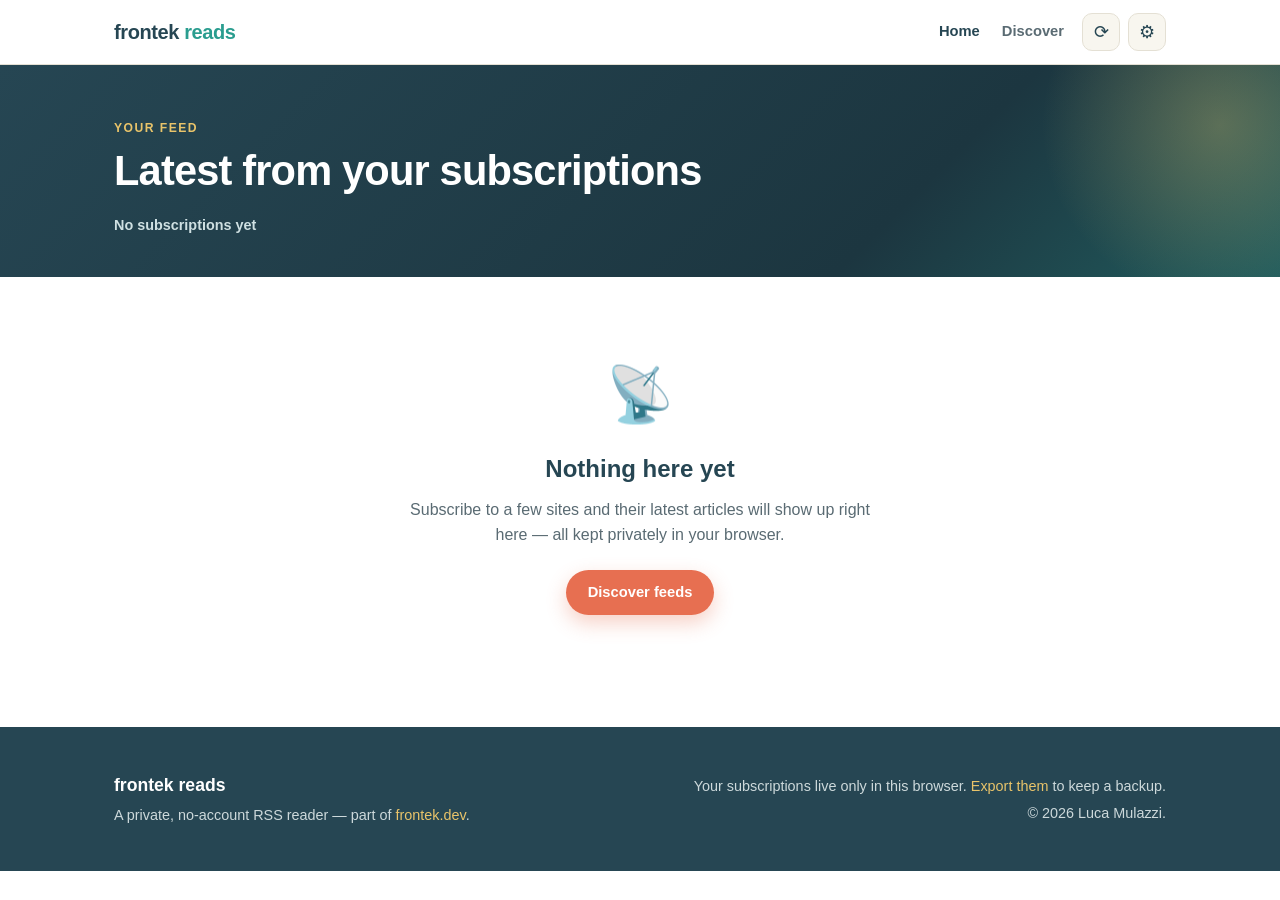
==== index.html @ 80da438f "v1" ====
<!DOCTYPE html>
<html lang="en">
<head>
  <meta charset="UTF-8" />
  <meta name="viewport" content="width=device-width, initial-scale=1.0" />
  <title>frontek reads — your private RSS reader</title>
  <meta name="description" content="A minimal RSS/Atom reader. Search and subscribe to your favourite sites and read their latest articles in one feed. Everything is stored in your browser — no account, no server." />

  <!-- Favicon -->
  <link rel="icon" type="image/svg+xml" href="assets/favicon.svg" />
  <link rel="apple-touch-icon" href="assets/og-image.svg" />
  <meta name="theme-color" content="#264653" />

  <!-- Open Graph / social preview -->
  <meta property="og:type" content="website" />
  <meta property="og:site_name" content="frontek reads" />
  <meta property="og:title" content="frontek reads — your private RSS reader" />
  <meta property="og:description" content="Search and subscribe to your favourite sites and read their latest articles in one feed. Stored in your browser — no account, no server." />
  <meta property="og:url" content="https://feeds.frontek.dev/" />
  <meta property="og:image" content="https://feeds.frontek.dev/assets/og-image.svg" />
  <meta property="og:image:width" content="1200" />
  <meta property="og:image:height" content="630" />
  <meta name="twitter:card" content="summary_large_image" />
  <meta name="twitter:title" content="frontek reads — your private RSS reader" />
  <meta name="twitter:description" content="Subscribe to your favourite sites and read them in one feed. Stored in your browser." />
  <meta name="twitter:image" content="https://feeds.frontek.dev/assets/og-image.svg" />

  <link rel="canonical" href="https://feeds.frontek.dev/" />
  <link rel="stylesheet" href="css/style.css?v=3" />
</head>
<body>

  <!-- ============ NAV ============ -->
  <header class="nav" id="top">
    <div class="container nav__inner">
      <a class="nav__brand" href="#home">frontek <span>reads</span></a>
      <nav class="nav__links" id="navLinks">
        <a href="#home" data-view="home" class="is-active">Home</a>
        <a href="#discover" data-view="discover">Discover</a>
      </nav>
      <div class="nav__actions">
        <button class="iconbtn" id="btnRefresh" title="Refresh all feeds" aria-label="Refresh">⟳</button>
        <button class="iconbtn" id="btnSettings" title="Settings" aria-label="Settings">⚙</button>
        <button class="nav__toggle" id="navToggle" aria-label="Toggle menu">☰</button>
      </div>
    </div>
  </header>

  <!-- ============ HOME VIEW ============ -->
  <main id="view-home" class="view">
    <section class="feedhead">
      <div class="container">
        <p class="section__kicker">Your feed</p>
        <h1 class="feedhead__title">Latest from your subscriptions</h1>
        <div class="feedhead__bar">
          <span class="feedhead__count" id="feedCount">No subscriptions yet</span>
          <div class="feedhead__filters" id="sourceFilters"><!-- source chips injected --></div>
        </div>
      </div>
    </section>

    <section class="container feedbody">
      <!-- Empty state -->
      <div class="empty" id="emptyState">
        <div class="empty__ico">📡</div>
        <h2>Nothing here yet</h2>
        <p>Subscribe to a few sites and their latest articles will show up right here — all kept privately in your browser.</p>
        <a class="btn btn--primary" href="#discover" data-view="discover">Discover feeds</a>
      </div>

      <!-- Status / loading line -->
      <p class="feedstatus" id="feedStatus" hidden></p>

      <!-- Articles -->
      <div class="articles" id="articles"><!-- article cards injected --></div>
    </section>
  </main>

  <!-- ============ DISCOVER VIEW ============ -->
  <main id="view-discover" class="view" hidden>
    <section class="feedhead">
      <div class="container">
        <p class="section__kicker">Discover</p>
        <h1 class="feedhead__title">Find sites to follow</h1>
        <p class="lead">Search the catalog, or paste any site / feed URL to subscribe. New feeds are added straight to your home.</p>

        <form class="search" id="searchForm" autocomplete="off">
          <input class="search__input" id="searchInput" type="text"
                 placeholder="Search e.g. “technology”, or paste https://example.com …"
                 aria-label="Search feeds or paste a URL" />
          <button class="btn btn--primary search__btn" type="submit">Search</button>
        </form>
        <div class="search__cats" id="searchCats"><!-- category chips --></div>
      </div>
    </section>

    <section class="container">
      <p class="feedstatus" id="discoverStatus" hidden></p>
      <div class="cards" id="catalogResults"><!-- catalog cards injected --></div>
    </section>

    <!-- Subscriptions manager -->
    <section class="section section--alt">
      <div class="container">
        <div class="subs__head">
          <div>
            <p class="section__kicker">Your subscriptions</p>
            <h2 class="section__title">Manage feeds</h2>
          </div>
          <div class="subs__tools">
            <button class="btn btn--ghost btn--dark" id="btnExport">Export OPML</button>
            <button class="btn btn--ghost btn--dark" id="btnImport">Import</button>
            <input type="file" id="importFile" accept=".opml,.xml,.json,application/xml,text/xml" hidden />
          </div>
        </div>
        <div class="subs" id="subsList"><!-- subscription rows injected --></div>
      </div>
    </section>
  </main>

  <!-- ============ SETTINGS DIALOG ============ -->
  <div class="modal" id="settingsModal" hidden>
    <div class="modal__backdrop" data-close></div>
    <div class="modal__card" role="dialog" aria-modal="true" aria-labelledby="settingsTitle">
      <div class="modal__head">
        <h2 id="settingsTitle">Settings</h2>
        <button class="iconbtn" data-close aria-label="Close">✕</button>
      </div>
      <div class="modal__body">
        <label class="field">
          <span class="field__label">CORS proxy</span>
          <span class="field__hint">
            Browsers can't read most feeds directly, so requests go through a proxy.
            Use <code>{url}</code> as the placeholder for the feed address. Your data never
            leaves your browser except the feed URL being fetched.
          </span>
          <input class="field__input" id="proxyInput" type="text" spellcheck="false" />
        </label>
        <div class="field__row">
          <button class="btn btn--ghost btn--dark" id="proxyDefault">Reset default</button>
        </div>

        <hr class="rule" />

        <label class="field">
          <span class="field__label">Cache</span>
          <span class="field__hint">Articles are cached in your browser for speed. Clear it to force a fresh fetch.</span>
        </label>
        <div class="field__row">
          <button class="btn btn--ghost btn--dark" id="btnClearCache">Clear article cache</button>
          <button class="btn btn--danger" id="btnClearAll">Delete all my data</button>
        </div>
      </div>
      <div class="modal__foot">
        <button class="btn btn--primary" data-close>Done</button>
      </div>
    </div>
  </div>

  <!-- ============ READER DIALOG ============ -->
  <div class="modal modal--reader" id="readerModal" hidden>
    <div class="modal__backdrop" data-close></div>
    <div class="modal__card reader" role="dialog" aria-modal="true" aria-labelledby="readerTitle">
      <div class="reader__head">
        <span class="reader__src" id="readerSource"></span>
        <button class="iconbtn" data-close aria-label="Close reader">✕</button>
      </div>
      <div class="reader__scroll" id="readerScroll">
        <article class="reader__inner">
          <h1 class="reader__h1"><a id="readerTitle" href="#" target="_blank" rel="noopener"></a></h1>
          <p class="reader__meta">
            <span id="readerDate"></span>
            <span class="reader__sep">·</span>
            <a id="readerOriginal" href="#" target="_blank" rel="noopener">Apri originale ↗</a>
          </p>
          <div class="reader__actions">
            <button class="btn btn--primary btn--sm" id="readerFull">Leggi articolo intero</button>
          </div>
          <div class="reader__note-slot" id="readerNote" hidden></div>
          <div class="reader__body prose" id="readerBody"></div>
        </article>
      </div>
    </div>
  </div>

  <!-- Toast -->
  <div class="toast" id="toast" hidden></div>

  <!-- ============ FOOTER ============ -->
  <footer class="footer">
    <div class="container footer__inner">
      <div>
        <strong>frontek reads</strong>
        <p>A private, no-account RSS reader — part of <a href="https://frontek.dev">frontek.dev</a>.</p>
      </div>
      <div class="footer__meta">
        <p>Your subscriptions live only in this browser. <a href="#discover" data-view="discover">Export them</a> to keep a backup.</p>
        <p>© <span id="year"></span> Luca Mulazzi.</p>
      </div>
    </div>
  </footer>

  <script src="js/app.js"></script>
</body>
</html>
---- css/style.css ----
/* =========================================================
   frontek reads — RSS/Atom reader (feeds.frontek.dev)
   Palette: teal #2A9D8F · coral #E76F51 · dark #264653
            gold #E9C46A · green #8AB17D · cream #F4F1DE
   Self-contained: system fonts, no external dependencies.
   Shares the brand language of frontek.dev.
   ========================================================= */

:root {
  --teal:  #2A9D8F;
  --coral: #E76F51;
  --dark:  #264653;
  --gold:  #E9C46A;
  --green: #8AB17D;
  --cream: #F8F6EF;
  --ink:   #21333b;
  --grey:  #5a6b73;
  --line:  #e4e0d4;
  --danger:#c0432c;
  --radius: 14px;
  --shadow: 0 10px 30px rgba(38,70,83,.08);
  --max: 1100px;
  --font: -apple-system, BlinkMacSystemFont, "Segoe UI", Roboto, Helvetica, Arial, sans-serif;
}

* { box-sizing: border-box; margin: 0; padding: 0; }
/* the hidden attribute must always win over component display rules
   (e.g. .modal { display: grid }), otherwise hidden panels stay visible */
[hidden] { display: none !important; }
html { scroll-behavior: smooth; }
body {
  font-family: var(--font);
  color: var(--ink);
  background: #fff;
  line-height: 1.6;
  -webkit-font-smoothing: antialiased;
}
.container { width: 100%; max-width: var(--max); margin: 0 auto; padding: 0 24px; }
a { color: var(--teal); text-decoration: none; }
a:hover { text-decoration: underline; }

/* ---------- NAV ---------- */
.nav {
  position: sticky; top: 0; z-index: 50;
  background: rgba(255,255,255,.92);
  backdrop-filter: blur(8px);
  border-bottom: 1px solid var(--line);
}
.nav__inner { display: flex; align-items: center; gap: 18px; height: 64px; }
.nav__brand { font-weight: 800; font-size: 1.25rem; color: var(--dark); letter-spacing: -.02em; margin-right: auto; }
.nav__brand span { color: var(--teal); }
.nav__links { display: flex; gap: 22px; }
.nav__links a { color: var(--grey); font-weight: 600; font-size: .92rem; }
.nav__links a:hover { color: var(--teal); text-decoration: none; }
.nav__links a.is-active { color: var(--dark); }
.nav__actions { display: flex; align-items: center; gap: 8px; }
.nav__toggle { display: none; background: none; border: 0; font-size: 1.5rem; color: var(--dark); cursor: pointer; }

.iconbtn {
  display: inline-grid; place-items: center;
  width: 38px; height: 38px; border-radius: 10px;
  background: var(--cream); border: 1px solid var(--line);
  color: var(--dark); font-size: 1.15rem; cursor: pointer;
  transition: background .15s ease, transform .15s ease;
}
.iconbtn:hover { background: #fff; transform: translateY(-1px); }
.iconbtn.spin { animation: spin .8s linear infinite; }
@keyframes spin { to { transform: rotate(360deg); } }

/* ---------- BUTTONS ---------- */
.btn { display: inline-block; padding: 11px 22px; border-radius: 999px; font-weight: 700; font-size: .92rem; cursor: pointer; border: 0; transition: transform .15s ease, box-shadow .15s ease, background .15s ease; }
.btn:hover { text-decoration: none; transform: translateY(-2px); }
.btn--primary { background: var(--coral); color: #fff; box-shadow: 0 8px 20px rgba(231,111,81,.32); }
.btn--ghost { background: transparent; color: var(--dark); border: 1.5px solid rgba(38,70,83,.25); }
.btn--ghost:hover { border-color: var(--dark); }
.btn--dark { color: var(--dark); border: 1.5px solid var(--dark); background: transparent; }
.btn--dark:hover { background: var(--dark); color: #fff; }
.btn--danger { color: #fff; background: var(--danger); }
.btn--sm { padding: 8px 15px; font-size: .84rem; }

/* ---------- SHARED HEADINGS ---------- */
.section { padding: 64px 0; }
.section--alt { background: var(--cream); border-top: 1px solid var(--line); }
.section__kicker { color: var(--coral); font-weight: 700; letter-spacing: .12em; text-transform: uppercase; font-size: .76rem; margin-bottom: 10px; }
.section__title { font-size: clamp(1.6rem, 3.4vw, 2.2rem); color: var(--dark); font-weight: 800; letter-spacing: -.02em; }
.lead { font-size: 1.06rem; color: var(--grey); max-width: 640px; }

/* ---------- FEED HEADER ---------- */
.feedhead { background: linear-gradient(135deg, var(--dark) 0%, #1c3640 70%, var(--teal) 150%); color: #fff; padding: 54px 0 40px; position: relative; overflow: hidden; }
.feedhead::after { content:""; position:absolute; right:-120px; top:-120px; width:360px; height:360px; border-radius:50%; background: radial-gradient(circle, rgba(233,196,106,.30), transparent 70%); }
.feedhead .container { position: relative; z-index: 1; }
.feedhead .section__kicker { color: var(--gold); }
.feedhead__title { font-size: clamp(1.7rem, 4vw, 2.6rem); font-weight: 800; letter-spacing: -.02em; line-height: 1.1; }
.feedhead .lead { color: #dfe9ea; margin-top: 12px; }
.feedhead__bar { margin-top: 20px; display: flex; flex-wrap: wrap; align-items: center; gap: 14px; }
.feedhead__count { color: #cfe0e2; font-size: .9rem; font-weight: 600; }
.feedhead__filters { display: flex; flex-wrap: wrap; gap: 8px; }
.srcchip { background: rgba(255,255,255,.12); border: 1px solid rgba(255,255,255,.22); color: #eaf3f4; font-size: .82rem; font-weight: 600; padding: 5px 13px; border-radius: 999px; cursor: pointer; transition: background .15s; }
.srcchip:hover { background: rgba(255,255,255,.22); }
.srcchip.is-active { background: var(--gold); border-color: var(--gold); color: var(--dark); }

/* ---------- SEARCH ---------- */
.search { margin-top: 22px; display: flex; gap: 10px; max-width: 640px; }
.search__input { flex: 1; padding: 14px 18px; border-radius: 999px; border: 1px solid rgba(255,255,255,.3); background: rgba(255,255,255,.95); color: var(--ink); font-size: 1rem; }
.search__input:focus { outline: 2px solid var(--gold); }
.search__btn { white-space: nowrap; }
.search__cats { margin-top: 16px; display: flex; flex-wrap: wrap; gap: 8px; }

/* ---------- FEED BODY / STATUS ---------- */
.feedbody { padding: 34px 24px 72px; }
.feedstatus { color: var(--grey); font-size: .92rem; padding: 10px 0 4px; }
.feedstatus strong { color: var(--dark); }
.feedstatus.err { color: var(--danger); }

/* ---------- EMPTY STATE ---------- */
.empty { text-align: center; max-width: 480px; margin: 40px auto; }
.empty__ico { font-size: 3.4rem; }
.empty h2 { color: var(--dark); margin: 12px 0 8px; font-size: 1.5rem; }
.empty p { color: var(--grey); margin-bottom: 22px; }

/* ---------- ARTICLES ---------- */
.articles { display: grid; grid-template-columns: repeat(2, 1fr); gap: 22px; }
.article { display: flex; flex-direction: column; background: #fff; border: 1px solid var(--line); border-radius: var(--radius); padding: 24px; box-shadow: var(--shadow); transition: transform .16s ease, box-shadow .16s ease; }
.article:hover { transform: translateY(-4px); box-shadow: 0 16px 36px rgba(38,70,83,.13); }
.article__meta { display: flex; align-items: center; gap: 10px; margin-bottom: 12px; font-size: .8rem; }
.article__src { display: inline-flex; align-items: center; gap: 6px; font-weight: 800; color: var(--teal); }
.article__dot { width: 8px; height: 8px; border-radius: 50%; background: var(--coral); }
.article__date { color: var(--grey); }
.article__title { margin-bottom: 10px; line-height: 1.3; }
.article__title a { color: var(--dark); font-size: 1.18rem; font-weight: 800; }
.article__title a:hover { color: var(--teal); text-decoration: none; }
.article__desc { color: var(--grey); font-size: .95rem; flex: 1; }
.article__foot { margin-top: 16px; display: flex; gap: 18px; align-items: center; }
.article__link { color: var(--teal); font-weight: 800; font-size: .9rem; cursor: pointer; }
.article__link--muted { color: var(--grey); font-weight: 700; }
.article__title a { cursor: pointer; }

/* ---------- CATALOG / DISCOVER CARDS ---------- */
.cards { display: grid; grid-template-columns: repeat(3, 1fr); gap: 20px; margin-top: 26px; }
.fcard { display: flex; flex-direction: column; background: #fff; border: 1px solid var(--line); border-radius: var(--radius); padding: 22px; box-shadow: var(--shadow); }
.fcard__cat { align-self: flex-start; background: var(--cream); border: 1px solid var(--line); color: var(--grey); font-size: .72rem; font-weight: 800; letter-spacing: .05em; text-transform: uppercase; padding: 4px 10px; border-radius: 999px; margin-bottom: 12px; }
.fcard__title { color: var(--dark); font-size: 1.12rem; font-weight: 800; margin-bottom: 3px; }
.fcard__url { color: var(--grey); font-size: .82rem; word-break: break-all; flex: 1; margin-bottom: 16px; }
.fcard__btns { display: flex; gap: 8px; }
.hint { color: var(--grey); font-size: .95rem; margin-top: 20px; }

/* ---------- SUBSCRIPTIONS ---------- */
.subs__head { display: flex; justify-content: space-between; align-items: flex-end; gap: 20px; flex-wrap: wrap; margin-bottom: 22px; }
.subs__tools { display: flex; gap: 10px; }
.subs { display: grid; gap: 12px; }
.subrow { display: flex; align-items: center; gap: 14px; background: #fff; border: 1px solid var(--line); border-radius: var(--radius); padding: 16px 20px; box-shadow: var(--shadow); }
.subrow__body { flex: 1; min-width: 0; }
.subrow__title { color: var(--dark); font-weight: 800; }
.subrow__url { color: var(--grey); font-size: .82rem; word-break: break-all; }
.subrow__empty { color: var(--grey); background: #fff; border: 1px dashed var(--line); border-radius: var(--radius); padding: 24px; text-align: center; }

/* ---------- MODAL ---------- */
.modal { position: fixed; inset: 0; z-index: 100; display: grid; place-items: center; padding: 20px; }
.modal__backdrop { position: absolute; inset: 0; background: rgba(28,54,64,.55); backdrop-filter: blur(2px); }
.modal__card { position: relative; width: 100%; max-width: 520px; background: #fff; border-radius: var(--radius); box-shadow: 0 30px 70px rgba(38,70,83,.35); overflow: hidden; }
.modal__head { display: flex; justify-content: space-between; align-items: center; padding: 20px 24px; border-bottom: 1px solid var(--line); }
.modal__head h2 { color: var(--dark); font-size: 1.25rem; }
.modal__body { padding: 22px 24px; }
.modal__foot { padding: 16px 24px; border-top: 1px solid var(--line); display: flex; justify-content: flex-end; }
.field { display: block; margin-bottom: 6px; }
.field__label { display: block; font-weight: 800; color: var(--dark); margin-bottom: 4px; }
.field__hint { display: block; color: var(--grey); font-size: .86rem; margin-bottom: 10px; }
.field__hint code { background: var(--cream); border: 1px solid var(--line); padding: 1px 6px; border-radius: 6px; font-size: .85em; }
.field__input { width: 100%; padding: 11px 14px; border: 1px solid var(--line); border-radius: 10px; font-size: .92rem; font-family: ui-monospace, SFMono-Regular, Menlo, monospace; }
.field__input:focus { outline: 2px solid var(--teal); }
.field__row { display: flex; flex-wrap: wrap; gap: 10px; margin: 8px 0 4px; }
.rule { border: 0; border-top: 1px solid var(--line); margin: 22px 0; }

/* ---------- TOAST ---------- */
.toast { position: fixed; left: 50%; bottom: 26px; transform: translateX(-50%); background: var(--dark); color: #fff; padding: 13px 22px; border-radius: 999px; font-weight: 600; font-size: .92rem; box-shadow: 0 12px 30px rgba(38,70,83,.35); z-index: 200; }
.toast.err { background: var(--danger); }

/* ---------- READER PANEL ---------- */
.modal--reader { padding: 0; }
.reader { max-width: 760px; width: 100%; max-height: 100vh; height: 100%; display: flex; flex-direction: column; border-radius: 0; }
.reader__head { display: flex; align-items: center; justify-content: space-between; padding: 14px 22px; border-bottom: 1px solid var(--line); background: #fff; position: sticky; top: 0; z-index: 2; }
.reader__src { font-weight: 800; color: var(--teal); font-size: .95rem; }
.reader__scroll { overflow-y: auto; -webkit-overflow-scrolling: touch; flex: 1; }
.reader__inner { max-width: 680px; margin: 0 auto; padding: 34px 26px 72px; }
.reader__h1 { font-size: clamp(1.5rem, 3.4vw, 2.1rem); line-height: 1.2; color: var(--dark); letter-spacing: -.01em; }
.reader__h1 a { color: var(--dark); }
.reader__h1 a:hover { color: var(--teal); text-decoration: none; }
.reader__meta { color: var(--grey); font-size: .9rem; margin-top: 12px; }
.reader__sep { margin: 0 6px; }
.reader__actions { margin: 20px 0 10px; }
.reader__note { color: var(--grey); }
.reader__note-slot { margin: 6px 0 18px; padding: 12px 16px; border-radius: 10px; font-size: .92rem; color: var(--grey); background: var(--cream); border: 1px solid var(--line); }
.reader__note-slot--warn { color: #7a4a1e; background: #fdf3e3; border-color: #f0dcae; }
.reader__note-slot a { font-weight: 800; }

@media (min-width: 720px) {
  .modal--reader { padding: 20px; }
  .reader { border-radius: var(--radius); height: auto; max-height: calc(100vh - 40px); }
  .reader__head { border-radius: var(--radius) var(--radius) 0 0; }
}

/* ---------- PROSE (article body typography) ---------- */
.prose { color: var(--ink); font-size: 1.06rem; line-height: 1.75; }
.prose p { margin: 0 0 1.1em; }
.prose h2 { font-size: 1.5rem; color: var(--dark); margin: 1.6em 0 .5em; }
.prose h3 { font-size: 1.25rem; color: var(--dark); margin: 1.4em 0 .4em; }
.prose h4 { font-size: 1.1rem; color: var(--dark); margin: 1.2em 0 .4em; }
.prose a { color: var(--teal); text-decoration: underline; }
.prose img { max-width: 100%; height: auto; border-radius: 10px; margin: 1.2em 0; display: block; }
.prose figure { margin: 1.4em 0; }
.prose figcaption { color: var(--grey); font-size: .88rem; text-align: center; margin-top: 8px; }
.prose ul, .prose ol { margin: 0 0 1.1em 1.3em; }
.prose li { margin-bottom: .4em; }
.prose blockquote { margin: 1.4em 0; padding: 6px 20px; border-left: 4px solid var(--teal); color: var(--grey); font-style: italic; background: var(--cream); border-radius: 0 8px 8px 0; }
.prose pre { background: #1c2b32; color: #e7eef0; padding: 16px 18px; border-radius: 10px; overflow-x: auto; font-size: .9rem; margin: 1.2em 0; }
.prose code { background: var(--cream); border: 1px solid var(--line); padding: 1px 6px; border-radius: 6px; font-size: .9em; }
.prose pre code { background: none; border: 0; padding: 0; color: inherit; }
.prose table { width: 100%; border-collapse: collapse; margin: 1.3em 0; font-size: .95rem; }
.prose th, .prose td { border: 1px solid var(--line); padding: 8px 12px; text-align: left; }
.prose hr { border: 0; border-top: 1px solid var(--line); margin: 1.8em 0; }

/* ---------- FOOTER ---------- */
.footer { background: var(--dark); color: #cdd9db; padding: 44px 0; }
.footer__inner { display: flex; justify-content: space-between; gap: 30px; flex-wrap: wrap; }
.footer strong { color: #fff; font-size: 1.1rem; }
.footer p { font-size: .9rem; margin-top: 4px; }
.footer a { color: var(--gold); }
.footer__meta { text-align: right; }

/* ---------- RESPONSIVE ---------- */
@media (max-width: 860px) {
  .nav__links { position: absolute; top: 64px; left: 0; right: 0; background: #fff; border-bottom: 1px solid var(--line); flex-direction: column; gap: 0; padding: 8px 0; display: none; }
  .nav__links.open { display: flex; }
  .nav__links a { padding: 12px 24px; }
  .nav__toggle { display: block; }
  .articles { grid-template-columns: 1fr; }
  .cards { grid-template-columns: 1fr; }
  .footer__inner { flex-direction: column; }
  .footer__meta { text-align: left; }
}
@media (max-width: 560px) {
  .search { flex-direction: column; }
  .search__input { width: 100%; }
}
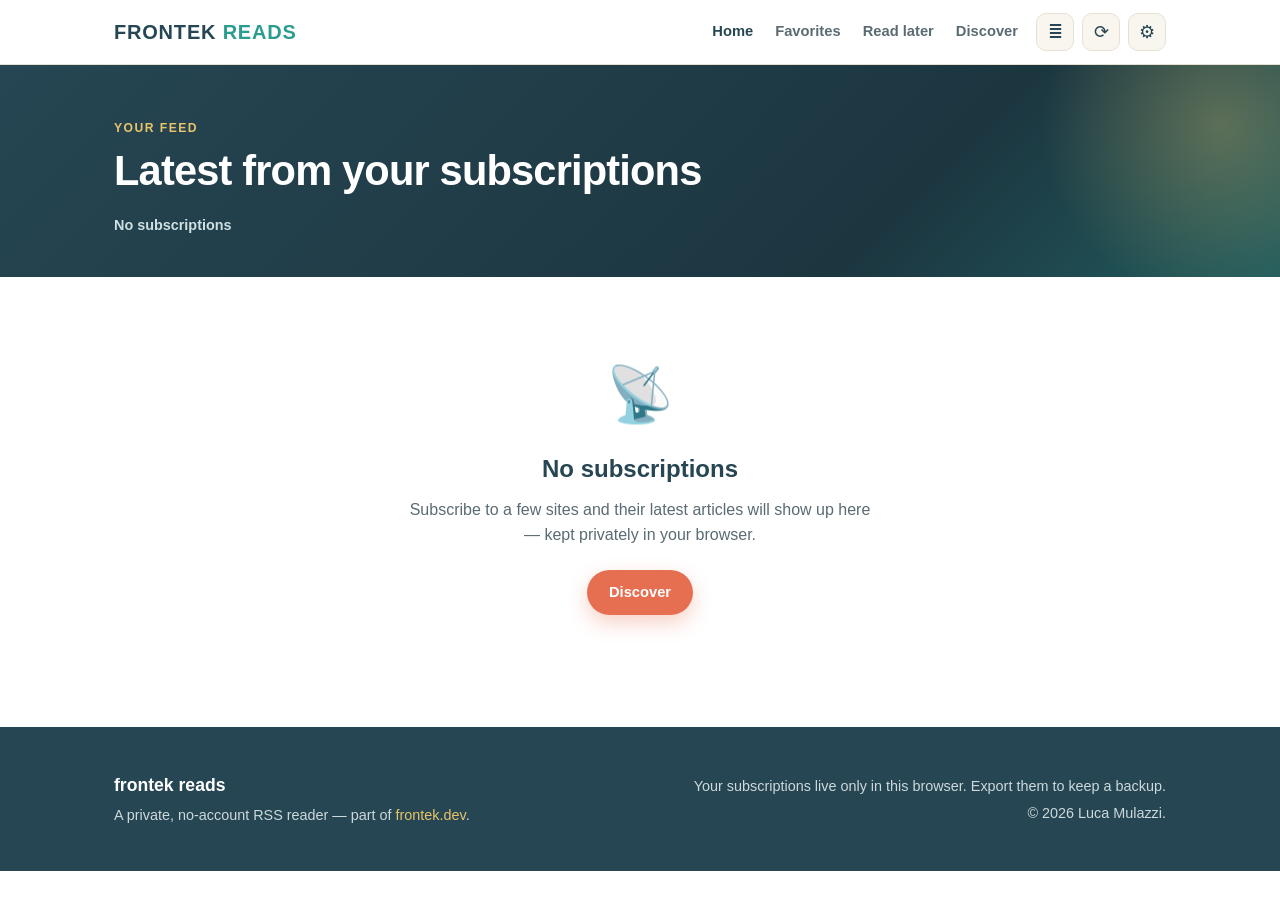
==== commit 8316833f: "Line up with the android app" ====
--- a/index.html
+++ b/index.html
@@ -26,22 +26,25 @@
   <meta name="twitter:image" content="https://feeds.frontek.dev/assets/og-image.svg" />
 
   <link rel="canonical" href="https://feeds.frontek.dev/" />
-  <link rel="stylesheet" href="css/style.css?v=3" />
+  <link rel="stylesheet" href="css/style.css?v=4" />
 </head>
 <body>
 
   <!-- ============ NAV ============ -->
   <header class="nav" id="top">
     <div class="container nav__inner">
-      <a class="nav__brand" href="#home">frontek <span>reads</span></a>
+      <a class="nav__brand" href="#home">FRONTEK <span>READS</span></a>
       <nav class="nav__links" id="navLinks">
-        <a href="#home" data-view="home" class="is-active">Home</a>
-        <a href="#discover" data-view="discover">Discover</a>
+        <a href="#home"       data-view="home"      data-i18n="nav_home" class="is-active">Home</a>
+        <a href="#favorites"  data-view="favorites" data-i18n="nav_favorites">Favorites</a>
+        <a href="#readlater"  data-view="readlater" data-i18n="nav_read_later">Read later</a>
+        <a href="#discover"   data-view="discover"  data-i18n="nav_discover">Discover</a>
       </nav>
       <div class="nav__actions">
-        <button class="iconbtn" id="btnRefresh" title="Refresh all feeds" aria-label="Refresh">⟳</button>
-        <button class="iconbtn" id="btnSettings" title="Settings" aria-label="Settings">⚙</button>
-        <button class="nav__toggle" id="navToggle" aria-label="Toggle menu">☰</button>
+        <button class="iconbtn" id="btnSubs"     data-i18n-title="discover_your_subs" title="Your subscriptions" aria-label="Your subscriptions">≣</button>
+        <button class="iconbtn" id="btnRefresh"  data-i18n-title="action_refresh"     title="Refresh" aria-label="Refresh">⟳</button>
+        <button class="iconbtn" id="btnSettings" data-i18n-title="action_settings"    title="Settings" aria-label="Settings">⚙</button>
+        <button class="nav__toggle" id="navToggle" aria-label="Menu">☰</button>
       </div>
     </div>
   </header>
@@ -50,29 +53,58 @@
   <main id="view-home" class="view">
     <section class="feedhead">
       <div class="container">
-        <p class="section__kicker">Your feed</p>
-        <h1 class="feedhead__title">Latest from your subscriptions</h1>
+        <p class="section__kicker" data-i18n="home_kicker">Your feed</p>
+        <h1 class="feedhead__title" data-i18n="home_title">Latest from your subscriptions</h1>
         <div class="feedhead__bar">
-          <span class="feedhead__count" id="feedCount">No subscriptions yet</span>
-          <div class="feedhead__filters" id="sourceFilters"><!-- source chips injected --></div>
-        </div>
-      </div>
-    </section>
-
-    <section class="container feedbody">
-      <!-- Empty state -->
+          <span class="feedhead__count" id="feedCount">—</span>
+          <div class="feedhead__filters" id="sourceFilters"></div>
+        </div>
+      </div>
+    </section>
+
+    <section class="container feedbody">
       <div class="empty" id="emptyState">
         <div class="empty__ico">📡</div>
-        <h2>Nothing here yet</h2>
-        <p>Subscribe to a few sites and their latest articles will show up right here — all kept privately in your browser.</p>
-        <a class="btn btn--primary" href="#discover" data-view="discover">Discover feeds</a>
-      </div>
-
-      <!-- Status / loading line -->
+        <h2 data-i18n="home_empty_title">No subscriptions</h2>
+        <p data-i18n="home_empty_body">Subscribe to a few sites and their latest articles will show up here — kept privately in your browser.</p>
+        <a class="btn btn--primary" href="#discover" data-view="discover" data-i18n="nav_discover">Discover</a>
+      </div>
       <p class="feedstatus" id="feedStatus" hidden></p>
-
-      <!-- Articles -->
-      <div class="articles" id="articles"><!-- article cards injected --></div>
+      <div class="articles" id="articles"></div>
+    </section>
+  </main>
+
+  <!-- ============ FAVORITES VIEW ============ -->
+  <main id="view-favorites" class="view" hidden>
+    <section class="feedhead">
+      <div class="container">
+        <p class="section__kicker" data-i18n="nav_favorites">Favorites</p>
+        <h1 class="feedhead__title" data-i18n="saved_favorites_title">Favorites</h1>
+      </div>
+    </section>
+    <section class="container feedbody">
+      <div class="empty" id="favEmpty">
+        <div class="empty__ico">♥</div>
+        <p data-i18n="saved_favorites_empty">Articles you mark as favorite will appear here.</p>
+      </div>
+      <div class="articles" id="favArticles"></div>
+    </section>
+  </main>
+
+  <!-- ============ READ LATER VIEW ============ -->
+  <main id="view-readlater" class="view" hidden>
+    <section class="feedhead">
+      <div class="container">
+        <p class="section__kicker" data-i18n="nav_read_later">Read later</p>
+        <h1 class="feedhead__title" data-i18n="saved_read_later_title">Read later</h1>
+      </div>
+    </section>
+    <section class="container feedbody">
+      <div class="empty" id="readLaterEmpty">
+        <div class="empty__ico">🔖</div>
+        <p data-i18n="saved_read_later_empty">Articles you save to read later will appear here.</p>
+      </div>
+      <div class="articles" id="readLaterArticles"></div>
     </section>
   </main>
 
@@ -80,41 +112,46 @@
   <main id="view-discover" class="view" hidden>
     <section class="feedhead">
       <div class="container">
-        <p class="section__kicker">Discover</p>
-        <h1 class="feedhead__title">Find sites to follow</h1>
-        <p class="lead">Search the catalog, or paste any site / feed URL to subscribe. New feeds are added straight to your home.</p>
+        <p class="section__kicker" data-i18n="nav_discover">Discover</p>
+        <h1 class="feedhead__title" data-i18n="discover_title">Find sites to follow</h1>
+        <p class="lead" data-i18n="discover_lead">Search the web for feeds, or paste any site / feed URL to subscribe.</p>
 
         <form class="search" id="searchForm" autocomplete="off">
           <input class="search__input" id="searchInput" type="text"
-                 placeholder="Search e.g. “technology”, or paste https://example.com …"
+                 data-i18n-ph="discover_search_placeholder"
+                 placeholder="Search feeds, or paste a URL…"
                  aria-label="Search feeds or paste a URL" />
-          <button class="btn btn--primary search__btn" type="submit">Search</button>
+          <button class="btn btn--primary search__btn" type="submit" data-i18n="discover_search_btn">Search</button>
         </form>
-        <div class="search__cats" id="searchCats"><!-- category chips --></div>
+        <p class="search__note" id="searchPrivacy" data-i18n="discover_privacy_note">Search queries are sent to Feedly to find feeds. Nothing else leaves your browser.</p>
+        <div class="search__cats" id="searchCats"></div>
       </div>
     </section>
 
     <section class="container">
       <p class="feedstatus" id="discoverStatus" hidden></p>
-      <div class="cards" id="catalogResults"><!-- catalog cards injected --></div>
-    </section>
-
-    <!-- Subscriptions manager -->
-    <section class="section section--alt">
-      <div class="container">
-        <div class="subs__head">
-          <div>
-            <p class="section__kicker">Your subscriptions</p>
-            <h2 class="section__title">Manage feeds</h2>
-          </div>
+      <div class="cards" id="catalogResults"></div>
+    </section>
+  </main>
+
+  <!-- ============ SUBSCRIPTIONS VIEW ============ -->
+  <main id="view-subs" class="view" hidden>
+    <section class="feedhead">
+      <div class="container">
+        <p class="section__kicker" data-i18n="discover_your_subs">Your subscriptions</p>
+        <h1 class="feedhead__title" data-i18n="subs_manage_title">Manage feeds</h1>
+        <div class="feedhead__bar">
+          <span class="feedhead__count" id="subsCount">—</span>
           <div class="subs__tools">
-            <button class="btn btn--ghost btn--dark" id="btnExport">Export OPML</button>
-            <button class="btn btn--ghost btn--dark" id="btnImport">Import</button>
+            <button class="btn btn--ghost btn--light" id="btnExport" data-i18n="action_export">Export</button>
+            <button class="btn btn--ghost btn--light" id="btnImport" data-i18n="action_import">Import</button>
             <input type="file" id="importFile" accept=".opml,.xml,.json,application/xml,text/xml" hidden />
           </div>
         </div>
-        <div class="subs" id="subsList"><!-- subscription rows injected --></div>
-      </div>
+      </div>
+    </section>
+    <section class="container feedbody">
+      <div class="subs" id="subsList"></div>
     </section>
   </main>
 
@@ -123,36 +160,60 @@
     <div class="modal__backdrop" data-close></div>
     <div class="modal__card" role="dialog" aria-modal="true" aria-labelledby="settingsTitle">
       <div class="modal__head">
-        <h2 id="settingsTitle">Settings</h2>
-        <button class="iconbtn" data-close aria-label="Close">✕</button>
+        <h2 id="settingsTitle" data-i18n="settings_title">Settings</h2>
+        <button class="iconbtn" data-close data-i18n-title="action_close" aria-label="Close">✕</button>
       </div>
       <div class="modal__body">
+        <!-- Language -->
         <label class="field">
-          <span class="field__label">CORS proxy</span>
-          <span class="field__hint">
+          <span class="field__label" data-i18n="settings_language">Language</span>
+          <select class="field__select" id="langSelect">
+            <option value="system"  data-i18n="lang_system">System default</option>
+            <option value="it"      data-i18n="lang_italian">Italiano</option>
+            <option value="en"      data-i18n="lang_english">English</option>
+            <option value="es"      data-i18n="lang_spanish">Español</option>
+            <option value="fr"      data-i18n="lang_french">Français</option>
+          </select>
+        </label>
+
+        <hr class="rule" />
+
+        <!-- Text size -->
+        <label class="field">
+          <span class="field__label" data-i18n="settings_text_size">Text size</span>
+        </label>
+        <div class="fontctrl">
+          <button class="iconbtn" id="fontMinus" data-i18n-title="font_decrease" aria-label="Decrease text size">−</button>
+          <span class="fontctrl__val" id="fontVal">100%</span>
+          <button class="iconbtn" id="fontPlus" data-i18n-title="font_increase" aria-label="Increase text size">+</button>
+          <button class="btn btn--ghost btn--dark btn--sm" id="fontReset" data-i18n="font_reset">Reset</button>
+        </div>
+
+        <hr class="rule" />
+
+        <!-- Proxy (web only) -->
+        <label class="field">
+          <span class="field__label" data-i18n="settings_proxy_label">CORS proxy</span>
+          <span class="field__hint" data-i18n="settings_proxy_hint">
             Browsers can't read most feeds directly, so requests go through a proxy.
-            Use <code>{url}</code> as the placeholder for the feed address. Your data never
-            leaves your browser except the feed URL being fetched.
+            Use {url} as the placeholder for the feed address.
           </span>
           <input class="field__input" id="proxyInput" type="text" spellcheck="false" />
         </label>
         <div class="field__row">
-          <button class="btn btn--ghost btn--dark" id="proxyDefault">Reset default</button>
+          <button class="btn btn--ghost btn--dark" id="proxyDefault" data-i18n="settings_proxy_reset">Reset default</button>
         </div>
 
         <hr class="rule" />
 
-        <label class="field">
-          <span class="field__label">Cache</span>
-          <span class="field__hint">Articles are cached in your browser for speed. Clear it to force a fresh fetch.</span>
-        </label>
+        <!-- Data -->
         <div class="field__row">
-          <button class="btn btn--ghost btn--dark" id="btnClearCache">Clear article cache</button>
-          <button class="btn btn--danger" id="btnClearAll">Delete all my data</button>
+          <button class="btn btn--ghost btn--dark" id="btnClearCache" data-i18n="settings_clear_cache">Clear article cache</button>
+          <button class="btn btn--danger" id="btnClearAll" data-i18n="settings_delete_all">Delete all my data</button>
         </div>
       </div>
       <div class="modal__foot">
-        <button class="btn btn--primary" data-close>Done</button>
+        <button class="btn btn--primary" data-close data-i18n="action_close">Close</button>
       </div>
     </div>
   </div>
@@ -163,7 +224,11 @@
     <div class="modal__card reader" role="dialog" aria-modal="true" aria-labelledby="readerTitle">
       <div class="reader__head">
         <span class="reader__src" id="readerSource"></span>
-        <button class="iconbtn" data-close aria-label="Close reader">✕</button>
+        <div class="reader__headtools">
+          <button class="toggle toggle--fav" id="readerFav" type="button" aria-pressed="false">♡</button>
+          <button class="toggle toggle--rl"  id="readerRl"  type="button" aria-pressed="false">🔖</button>
+          <button class="iconbtn" data-close data-i18n-title="reader_close" aria-label="Close reader">✕</button>
+        </div>
       </div>
       <div class="reader__scroll" id="readerScroll">
         <article class="reader__inner">
@@ -171,10 +236,10 @@
           <p class="reader__meta">
             <span id="readerDate"></span>
             <span class="reader__sep">·</span>
-            <a id="readerOriginal" href="#" target="_blank" rel="noopener">Apri originale ↗</a>
+            <a id="readerOriginal" href="#" target="_blank" rel="noopener" data-i18n="reader_open_original">Open original ↗</a>
           </p>
           <div class="reader__actions">
-            <button class="btn btn--primary btn--sm" id="readerFull">Leggi articolo intero</button>
+            <button class="btn btn--primary btn--sm" id="readerFull" data-i18n="reader_read_full">Read full article</button>
           </div>
           <div class="reader__note-slot" id="readerNote" hidden></div>
           <div class="reader__body prose" id="readerBody"></div>
@@ -191,10 +256,10 @@
     <div class="container footer__inner">
       <div>
         <strong>frontek reads</strong>
-        <p>A private, no-account RSS reader — part of <a href="https://frontek.dev">frontek.dev</a>.</p>
+        <p data-i18n-html="footer_tagline">A private, no-account RSS reader — part of <a href="https://frontek.dev">frontek.dev</a>.</p>
       </div>
       <div class="footer__meta">
-        <p>Your subscriptions live only in this browser. <a href="#discover" data-view="discover">Export them</a> to keep a backup.</p>
+        <p data-i18n="footer_backup">Your subscriptions live only in this browser. Export them to keep a backup.</p>
         <p>© <span id="year"></span> Luca Mulazzi.</p>
       </div>
     </div>
--- a/css/style.css
+++ b/css/style.css
@@ -227,6 +227,59 @@
 .footer a { color: var(--gold); }
 .footer__meta { text-align: right; }
 
+/* ---------- UPPERCASE BRAND ---------- */
+.nav__brand { text-transform: uppercase; letter-spacing: .04em; }
+
+/* ---------- ARTICLE CARD: THUMBNAIL + ACTIONS ---------- */
+.article__row { display: flex; gap: 16px; align-items: flex-start; }
+.article__thumb {
+  flex: 0 0 84px; width: 84px; height: 84px; border-radius: 12px;
+  object-fit: cover; background: var(--cream); border: 1px solid var(--line);
+}
+.article__main { flex: 1 1 auto; min-width: 0; }
+.article__foot { margin-top: 16px; display: flex; gap: 16px; align-items: center; }
+.article__acts { margin-left: auto; display: flex; gap: 6px; }
+
+/* fav / read-later toggle buttons */
+.toggle {
+  display: inline-grid; place-items: center;
+  width: 34px; height: 34px; border-radius: 9px;
+  background: var(--cream); border: 1px solid var(--line);
+  font-size: 1.05rem; line-height: 1; cursor: pointer; color: var(--grey);
+  transition: transform .12s ease, background .12s ease, color .12s ease;
+}
+.toggle:hover { transform: translateY(-1px); background: #fff; }
+.toggle--fav.is-on { color: var(--coral); border-color: rgba(231,111,81,.4); background: rgba(231,111,81,.08); }
+.toggle--rl        { filter: grayscale(1); opacity: .55; }
+.toggle--rl.is-on  { filter: none; opacity: 1; border-color: rgba(42,157,143,.45); background: rgba(42,157,143,.08); }
+
+/* toggles inside the reader header (dark-agnostic, on white) */
+.reader__headtools { display: flex; align-items: center; gap: 8px; }
+
+/* ---------- SETTINGS: FONT CONTROL + SELECT ---------- */
+.fontctrl { display: flex; align-items: center; gap: 12px; margin: 4px 0 4px; }
+.fontctrl__val { font-weight: 800; color: var(--dark); min-width: 56px; text-align: center; }
+.fontctrl .iconbtn { font-size: 1.3rem; }
+.field__select {
+  width: 100%; padding: 11px 14px; border: 1px solid var(--line); border-radius: 10px;
+  font-size: .95rem; font-family: var(--font); color: var(--ink); background: #fff; cursor: pointer;
+}
+.field__select:focus { outline: 2px solid var(--teal); }
+
+/* ---------- DISCOVER: PRIVACY NOTE + LIGHT BUTTON ---------- */
+.search__note { color: #cfe0e2; font-size: .8rem; margin-top: 10px; opacity: .9; }
+.btn--light { color: #fff; border: 1.5px solid rgba(255,255,255,.45); background: rgba(255,255,255,.06); }
+.btn--light:hover { background: rgba(255,255,255,.16); border-color: #fff; }
+
+/* feed source icon in discover result cards */
+.fcard__head { display: flex; align-items: center; gap: 10px; margin-bottom: 12px; }
+.fcard__icon { width: 34px; height: 34px; border-radius: 8px; object-fit: cover; background: var(--cream); border: 1px solid var(--line); flex: 0 0 34px; }
+.fcard__head .fcard__cat { margin-bottom: 0; }
+.fcard__desc { color: var(--grey); font-size: .86rem; margin-bottom: 14px; flex: 1; display: -webkit-box; -webkit-line-clamp: 3; -webkit-box-orient: vertical; overflow: hidden; }
+
+/* subscriptions tools sit on the dark feed header now */
+#view-subs .subs__tools { display: flex; gap: 10px; flex-wrap: wrap; }
+
 /* ---------- RESPONSIVE ---------- */
 @media (max-width: 860px) {
   .nav__links { position: absolute; top: 64px; left: 0; right: 0; background: #fff; border-bottom: 1px solid var(--line); flex-direction: column; gap: 0; padding: 8px 0; display: none; }
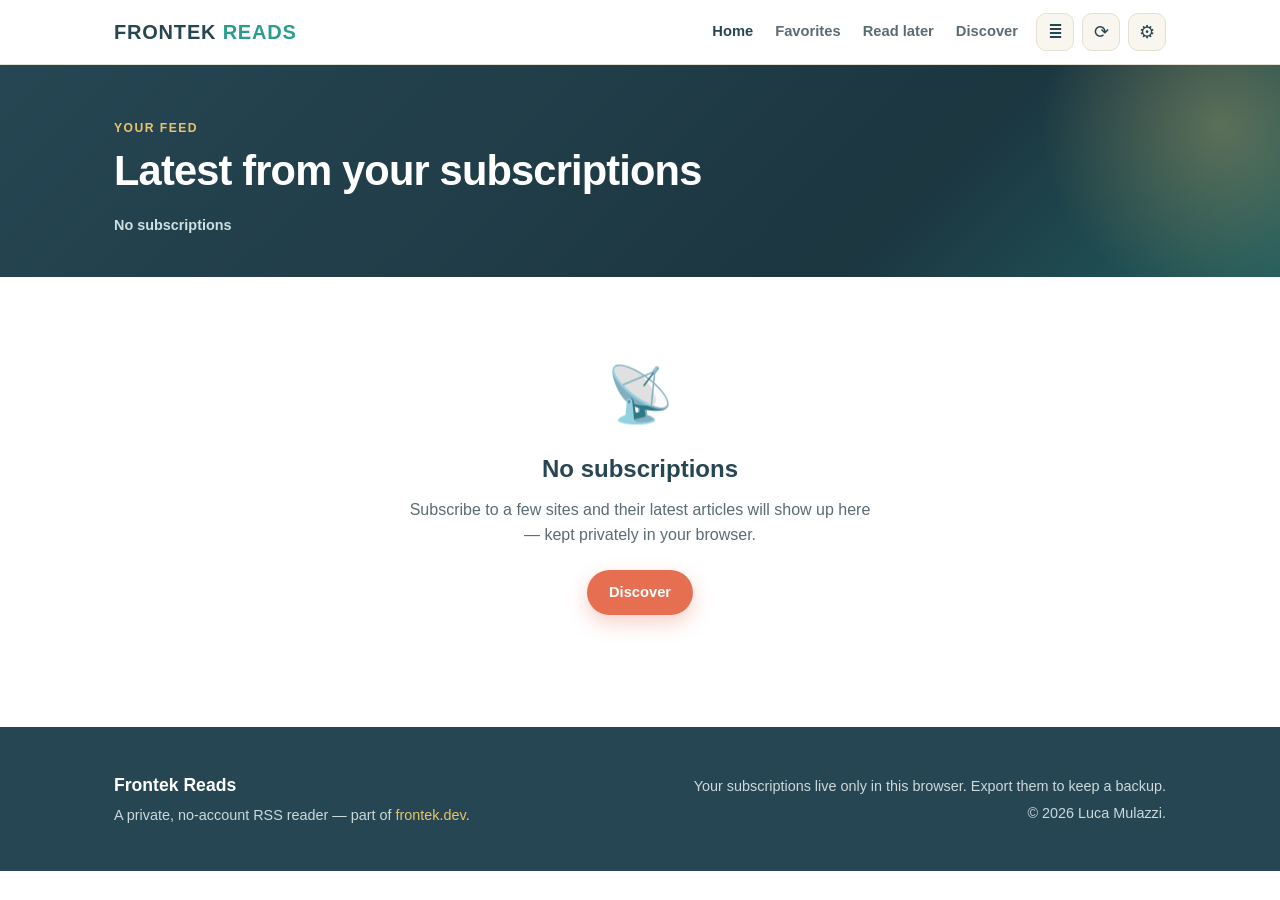
==== commit d38a73fc: "Some bug fixes with TsH and style with logo" ====
--- a/index.html
+++ b/index.html
@@ -3,7 +3,7 @@
 <head>
   <meta charset="UTF-8" />
   <meta name="viewport" content="width=device-width, initial-scale=1.0" />
-  <title>frontek reads — your private RSS reader</title>
+  <title>Frontek Reads — your private RSS reader</title>
   <meta name="description" content="A minimal RSS/Atom reader. Search and subscribe to your favourite sites and read their latest articles in one feed. Everything is stored in your browser — no account, no server." />
 
   <!-- Favicon -->
@@ -13,20 +13,20 @@
 
   <!-- Open Graph / social preview -->
   <meta property="og:type" content="website" />
-  <meta property="og:site_name" content="frontek reads" />
-  <meta property="og:title" content="frontek reads — your private RSS reader" />
+  <meta property="og:site_name" content="Frontek Reads" />
+  <meta property="og:title" content="Frontek Reads — your private RSS reader" />
   <meta property="og:description" content="Search and subscribe to your favourite sites and read their latest articles in one feed. Stored in your browser — no account, no server." />
   <meta property="og:url" content="https://feeds.frontek.dev/" />
   <meta property="og:image" content="https://feeds.frontek.dev/assets/og-image.svg" />
   <meta property="og:image:width" content="1200" />
   <meta property="og:image:height" content="630" />
   <meta name="twitter:card" content="summary_large_image" />
-  <meta name="twitter:title" content="frontek reads — your private RSS reader" />
+  <meta name="twitter:title" content="Frontek Reads — your private RSS reader" />
   <meta name="twitter:description" content="Subscribe to your favourite sites and read them in one feed. Stored in your browser." />
   <meta name="twitter:image" content="https://feeds.frontek.dev/assets/og-image.svg" />
 
   <link rel="canonical" href="https://feeds.frontek.dev/" />
-  <link rel="stylesheet" href="css/style.css?v=4" />
+  <link rel="stylesheet" href="css/style.css?v=5" />
 </head>
 <body>
 
@@ -255,7 +255,7 @@
   <footer class="footer">
     <div class="container footer__inner">
       <div>
-        <strong>frontek reads</strong>
+        <strong>Frontek Reads</strong>
         <p data-i18n-html="footer_tagline">A private, no-account RSS reader — part of <a href="https://frontek.dev">frontek.dev</a>.</p>
       </div>
       <div class="footer__meta">
--- a/css/style.css
+++ b/css/style.css
@@ -1,5 +1,5 @@
 /* =========================================================
-   frontek reads — RSS/Atom reader (feeds.frontek.dev)
+   Frontek Reads — RSS/Atom reader (feeds.frontek.dev)
    Palette: teal #2A9D8F · coral #E76F51 · dark #264653
             gold #E9C46A · green #8AB17D · cream #F4F1DE
    Self-contained: system fonts, no external dependencies.
@@ -256,6 +256,22 @@
 /* toggles inside the reader header (dark-agnostic, on white) */
 .reader__headtools { display: flex; align-items: center; gap: 8px; }
 
+/* ---------- READ / UNREAD ---------- */
+/* an already-opened article reads as "done": muted title & desc, faded thumb,
+   a small teal "read" badge. Controls stay full-strength so they're usable. */
+.article__read {
+  display: inline-flex; align-items: center; gap: 3px;
+  color: var(--teal); font-weight: 800; font-size: .68rem;
+  text-transform: uppercase; letter-spacing: .07em;
+}
+.article__read::before { content: "✓"; font-size: .82em; }
+.article.is-read { border-color: #eef1e9; box-shadow: none; background: #fcfcfa; }
+.article.is-read .article__title a { color: var(--grey); font-weight: 700; }
+.article.is-read .article__title a:hover { color: var(--teal); }
+.article.is-read .article__desc { color: #97a3a9; }
+.article.is-read .article__thumb { filter: grayscale(.5); opacity: .72; }
+.article.is-read .article__dot { background: var(--grey); }
+
 /* ---------- SETTINGS: FONT CONTROL + SELECT ---------- */
 .fontctrl { display: flex; align-items: center; gap: 12px; margin: 4px 0 4px; }
 .fontctrl__val { font-weight: 800; color: var(--dark); min-width: 56px; text-align: center; }
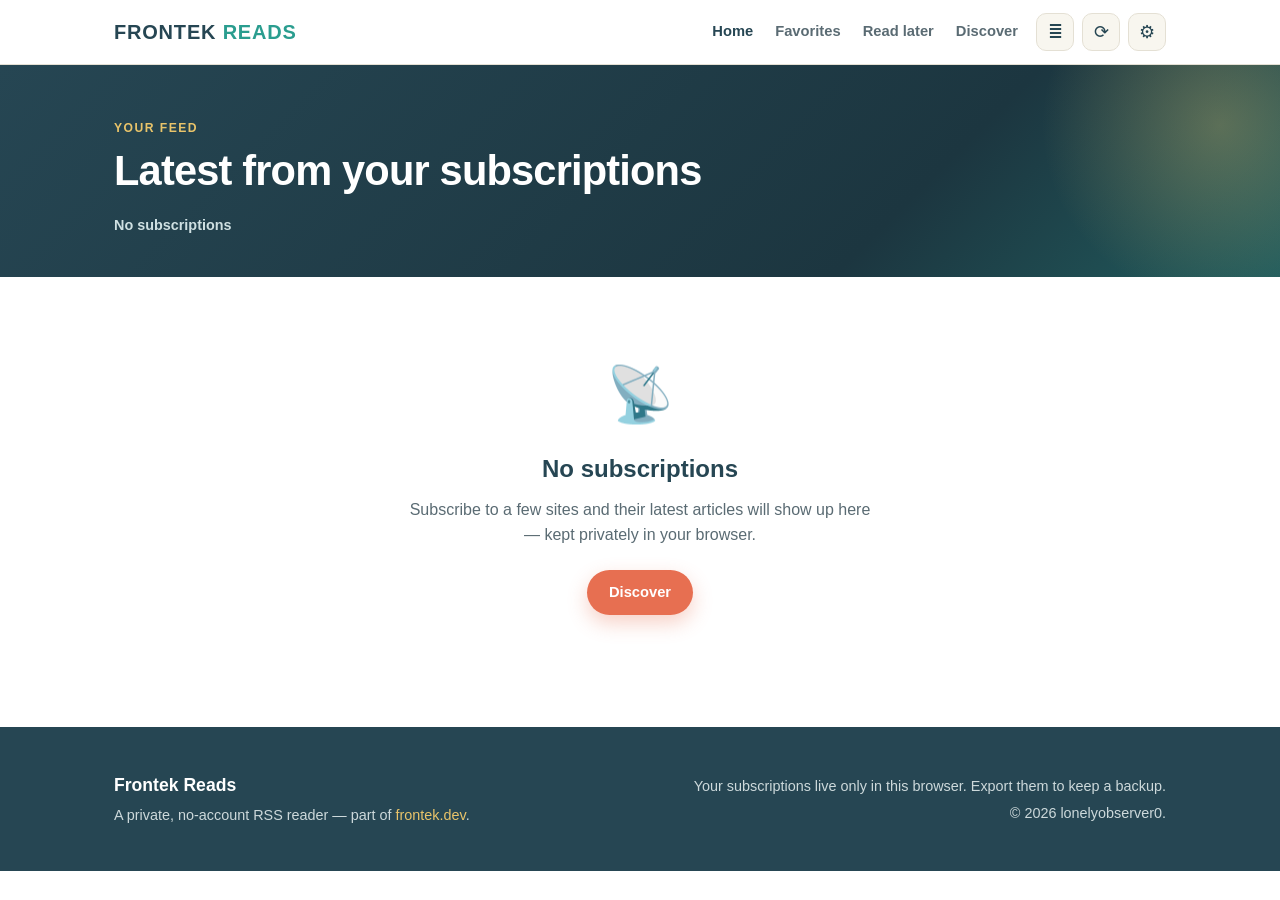
==== commit 46954740: "Changed" ====
--- a/index.html
+++ b/index.html
@@ -260,7 +260,7 @@
       </div>
       <div class="footer__meta">
         <p data-i18n="footer_backup">Your subscriptions live only in this browser. Export them to keep a backup.</p>
-        <p>© <span id="year"></span> Luca Mulazzi.</p>
+        <p>© <span id="year"></span> lonelyobserver0.</p>
       </div>
     </div>
   </footer>
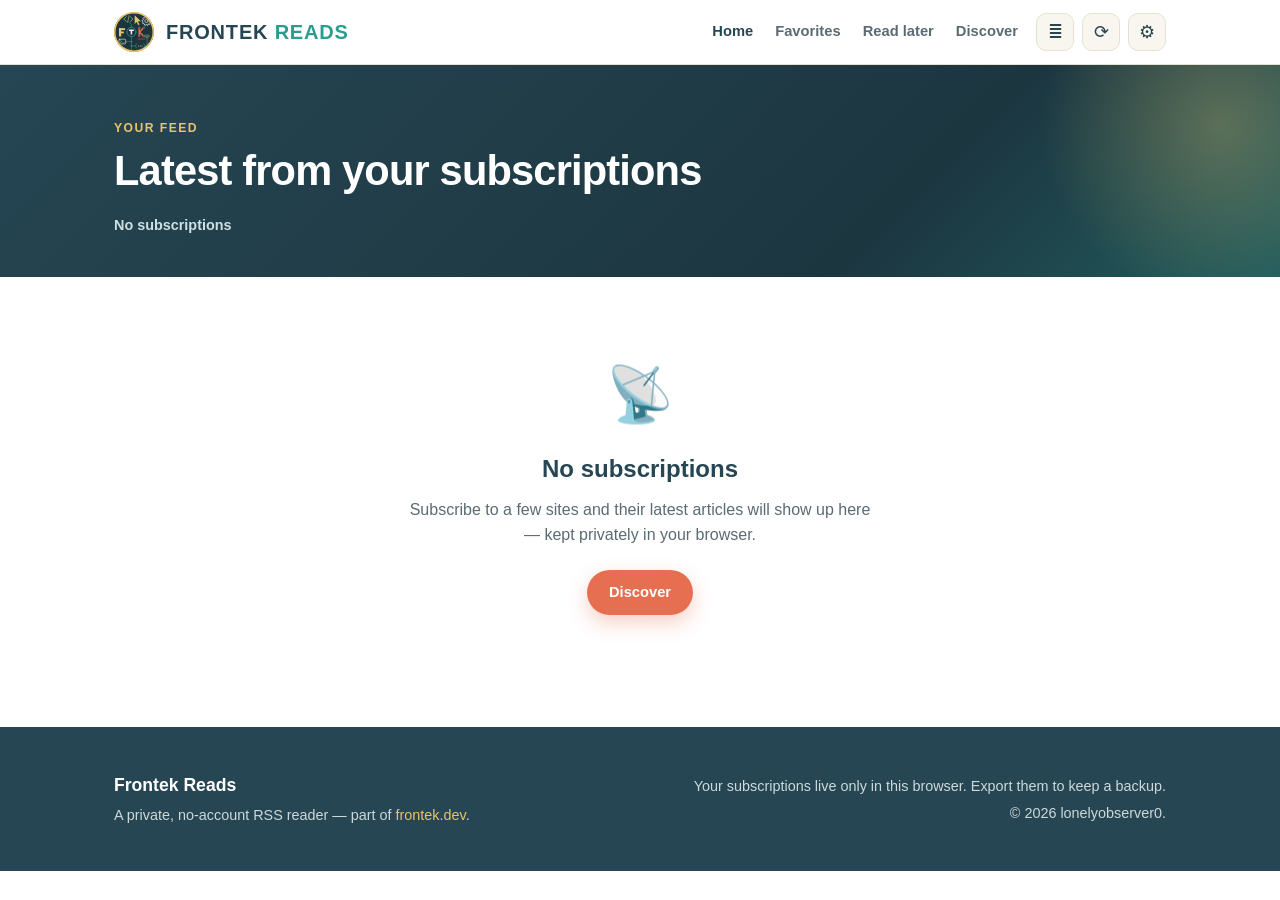
==== commit 64db0408: "SOme lil' improvements" ====
--- a/index.html
+++ b/index.html
@@ -33,7 +33,7 @@
   <!-- ============ NAV ============ -->
   <header class="nav" id="top">
     <div class="container nav__inner">
-      <a class="nav__brand" href="#home">FRONTEK <span>READS</span></a>
+      <a class="nav__brand" href="#home"><img class="brand-mark" src="assets/marchio.svg" width="40" height="40" alt="">FRONTEK <span>READS</span></a>
       <nav class="nav__links" id="navLinks">
         <a href="#home"       data-view="home"      data-i18n="nav_home" class="is-active">Home</a>
         <a href="#favorites"  data-view="favorites" data-i18n="nav_favorites">Favorites</a>
--- a/css/style.css
+++ b/css/style.css
@@ -48,6 +48,7 @@
 }
 .nav__inner { display: flex; align-items: center; gap: 18px; height: 64px; }
 .nav__brand { font-weight: 800; font-size: 1.25rem; color: var(--dark); letter-spacing: -.02em; margin-right: auto; }
+.brand-mark { width: 40px; height: 40px; margin: -6px 12px -4px 0; vertical-align: middle; }
 .nav__brand span { color: var(--teal); }
 .nav__links { display: flex; gap: 22px; }
 .nav__links a { color: var(--grey); font-weight: 600; font-size: .92rem; }
